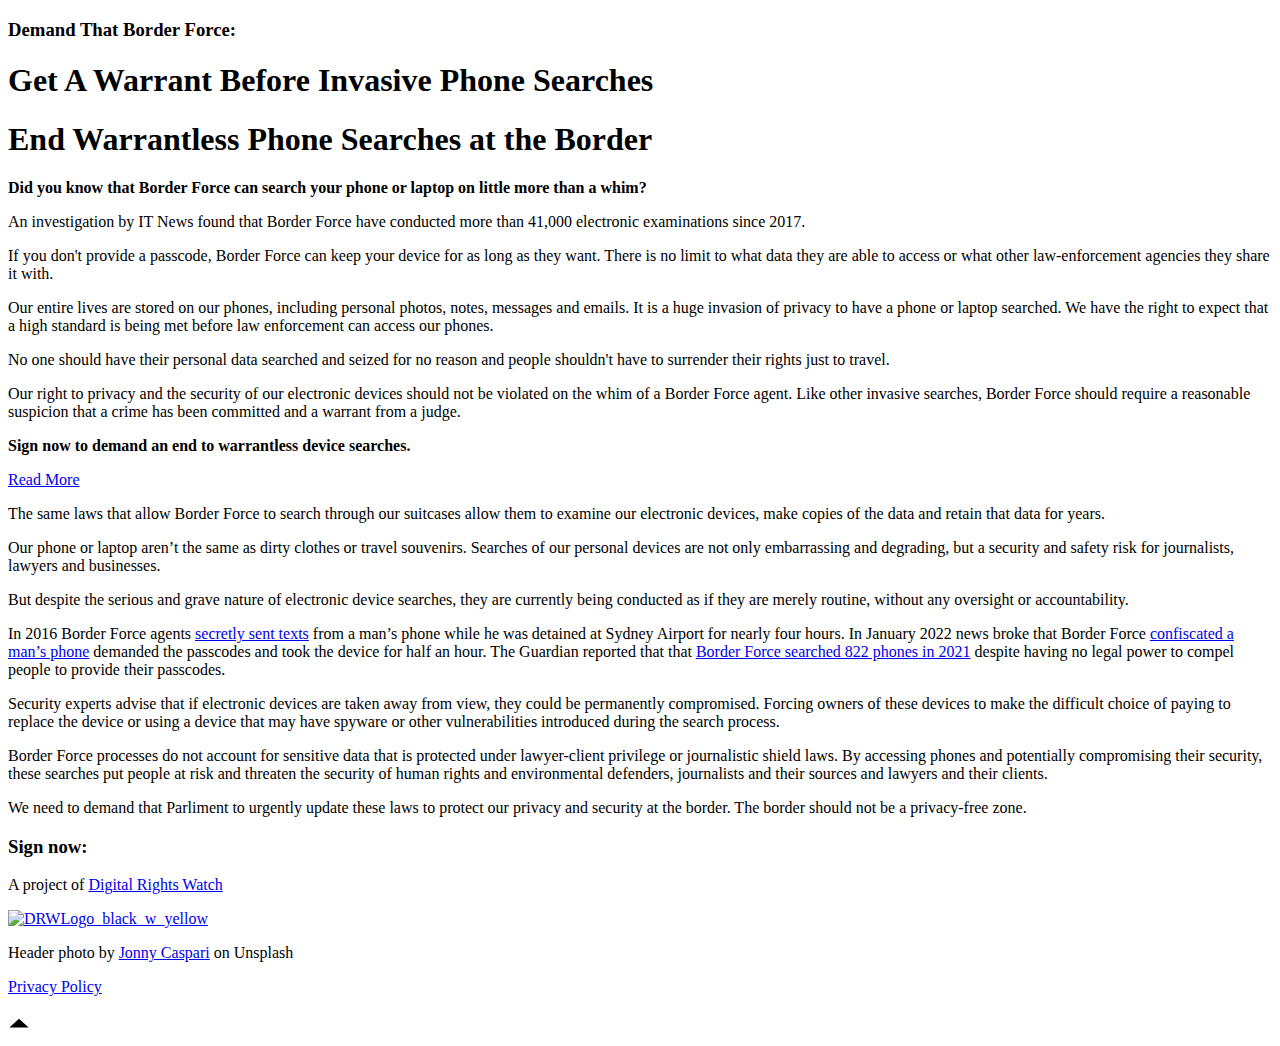
==== index.html @ 2db39a9e "donate page" ====
<!doctype html>
<html>
<head>
    <meta charset="utf-8">
    <meta name="keywords" content="">
    <meta name="description" content="Did you know that Border Forece can search your device on a whim?">
    <meta name="viewport" content="width=device-width, initial-scale=1.0, viewport-fit=cover">
	<link rel="canonical" href="https://privacyattheborder.com/">
	<meta name="robots" content="index, follow">
	<meta name="twitter:card" content="summary">
	<meta name="twitter:title" content="End Warrantless Device Searches">
	<meta name="twitter:description" content="Did you know that Border Force can search your device on a whim?">
	<meta name="twitter:image" content="https://privacyattheborder.com/img/Demand%20That%20Border%20Force.png">
	<meta property="og:type" content="website">
	<meta property="og:site_name" content="End Warrantless Device Searches">
	<meta property="og:title" content="End Warrantless Device Searches">
	<meta property="og:description" content="Did you know that Border Force can search your device on a whim?">
	<meta property="og:url" content="https://privacyattheborder.com/index.html"> 
	<meta property="og:image" content="https://privacyattheborder.com/img/Demand%20That%20Border%20Force.png">
    <link rel="shortcut icon" type="image/jpg" href="favicon.jpg">
    
	<link rel="stylesheet" type="text/css" href="./all.css?9372">
	<link href='https://fonts.googleapis.com/css?family=Work+Sans:400,900&display=swap&subset=latin,latin-ext' rel='stylesheet' type='text/css'>
    <title>End Warrantless Device Searches</title>


    
<!-- Analytics -->
 
<!-- Analytics END -->
    
</head>
<body>
<!-- Main container -->
<div class="page-container">
    
<!-- headline -->
<div class="bloc bgc-black bloc-bg-texture texture-pixels bg-Untitled-20design-2 d-bloc" id="headline">
	<div class="container bloc-lg bloc-lg-lg">
		<div class="row">
			<div class="text-md-left text-center text-lg-center col-lg-8 offset-lg-2">
				<h3 class="mg-md tc-white">
					<span class="text-highlight-grey">Demand That Border Force:</span><br>
				</h3>
				<h1 class="mg-md text-lg-center float-lg-none">
					<span class="text-highlight-blue">Get A Warrant Before Invasive Phone Searches</span><br>
				</h1>
			</div>
		</div>
	</div>
</div>
<!-- headline END -->

<!-- bloc-0 -->
<div class="bloc none l-bloc" id="bloc-0">
	<div class="container bloc-lg bloc-md-lg">
		<div class="row">
			<div class="col-sm-8 text-md-left text-center offset-lg-1 col-lg-6">
				<h1 class="mg-md btn-resize-mode h4-style text-sm-left text-left">
					End Warrantless Phone Searches at the Border
				</h1>
				<p class="text-sm-left text-left">
					<strong>Did you know that Border Force can search your phone or laptop on little more than a whim?</strong>
				</p>
				<p class="text-left">
					An investigation by IT News found that Border Force have conducted more than 41,000 electronic examinations since 2017.
				</p>
				<p>
					If you don't provide a passcode, Border Force can keep your device for as long as they want. There is no limit to what data they are able to access or what other law-enforcement agencies they share it with.
				</p>
				<p class="text-sm-left text-left">
					Our entire lives are stored on our phones, including personal photos, notes, messages and emails. It is a huge invasion of privacy to have a phone or laptop searched. We have the right to expect that a high standard is being met before law enforcement can access our phones.<br>
				</p>
				<p class="text-sm-left text-left">
					No one should have their personal data searched and seized for no reason and people shouldn't have to surrender their rights just to travel.
				</p>
				<p class="text-left">
					Our right to privacy and the security of our electronic devices should not be violated on the whim of a Border Force agent. Like other invasive searches, Border Force should require a reasonable suspicion that a crime has been committed and a warrant from a judge.
				</p>
				<p class="text-left">
					<strong>Sign now to demand an end to warrantless device searches.</strong>
				</p>
				<div id="accordion-33813">
					<div class="card">
						<div class="card-header" id="heading1">
							<a href="#" class="a-btn" data-toggle="collapse" data-target="#accordion-33813-item-1" aria-expanded="true" aria-controls="accordion-33813-item-1" target="#accordion-33813-item-1">Read More</a>
						</div>
						<div id="accordion-33813-item-1" class="collapse" aria-labelledby="heading1" data-parent="#accordion-33813">
							<div class="card-body">
								<p class="text-left">
									The same laws that allow Border Force to search through our suitcases allow them to examine our electronic devices, make copies of the data and retain that data for years.
								</p>
								<p class="text-left">
									Our phone or laptop aren&rsquo;t the same as dirty clothes or travel souvenirs. Searches of our personal devices are not only embarrassing and degrading, but a security and safety risk for journalists, lawyers and businesses.
								</p>
								<p class="text-left">
									But despite the serious and grave nature of electronic device searches, they are currently being conducted as if they are merely routine, without any oversight or accountability.
								</p>
								<p class="text-left">
									In 2016 Border Force agents <a href="https://www.smh.com.au/national/nsw/legal-action-after-border-force-officer-secretly-texted-on-passengers-phone-20160219-gmy8c3.html">secretly sent texts</a> from a man&rsquo;s phone while he was detained at Sydney Airport for nearly four hours. In January 2022 news broke that Border Force <a href="https://www.theguardian.com/world/2022/jan/18/returning-travellers-made-to-hand-over-phones-and-passcodes-to-australian-border-force">confiscated a man&rsquo;s phone</a> demanded the passcodes and took the device for half an hour. The Guardian reported that that <a href="https://www.theguardian.com/australia-news/2022/apr/08/australian-border-force-searched-822-phones-in-2021-despite-having-no-power-to-demand-passcodes">Border Force searched 822 phones in 2021</a> despite having no legal power to compel people to provide their passcodes.
								</p>
								<p class="text-left">
									Security experts advise that if electronic devices are taken away from view, they could be permanently compromised. Forcing owners of these devices to make the difficult choice of paying to replace the device or using a device that may have spyware or other vulnerabilities introduced during the search process.
								</p>
								<p class="text-left">
									Border Force processes do not account for sensitive data that is protected under lawyer-client privilege or journalistic shield laws. By accessing phones and potentially compromising their security, these searches put people at risk and threaten the security of human rights and environmental defenders, journalists and their sources and lawyers and their clients.
								</p>
								<p class="text-left">
									We need to demand that Parliment to urgently update these laws to protect our privacy and security at the border. The border should not be a privacy-free zone.
								</p>
							</div>
						</div>
					</div>
				</div>
			</div>
			<div class="col-sm-4 text-md-left text-center offset-lg--1 col-lg-4">
				<h3 class="mg-md text-sm-left text-left">
					Sign now:
				</h3>
				<div class=" ">
					<link href='https://actionnetwork.org/css/style-embed-whitelabel-v3.css' rel='stylesheet' type='text/css' /><script src='https://actionnetwork.org/widgets/v4/form/end-warrantless-phone-searches-at-the-border?format=js&source=widget'></script><div id='can-form-area-end-warrantless-phone-searches-at-the-border' style='width: 100%'><!-- this div is the target for our HTML insertion --></div>
					
				</div>
			</div>
		</div>
	</div>
</div>
<!-- bloc-0 END -->

<!-- bloc-2 -->
<div class="bloc bgc-persian-blue d-bloc" id="bloc-2">
	<div class="container bloc-lg bloc-md-lg">
		<div class="row">
			<div class="col-md-3 text-md-left text-center col-lg-3 offset-lg-1">
				<p class="text-white text-left">
					A project of <a class="text-white" href="https://digitalrightswatch.org.au">Digital Rights Watch</a>
				</p><a href="https://digitalrightswatch.org.au"><img src="img/lazyload-ph.png" data-src="img/DRWLogo_white_yellow.png" class="img-fluid mx-auto d-block lazyload" alt="DRWLogo_black_w_yellow" /></a>
			</div>
			<div class="col-md-3 text-md-left text-center col-lg-3">
			</div>
			<div class="col-md-3 text-md-left text-center offset-lg-0 bgc-persian-blue">
				<p class="text-white text-left">
					Header photo by <a class="text-white" href="https://unsplash.com/@jonnysplsh?utm_source=unsplash&amp;utm_medium=referral&amp;utm_content=creditCopyText">Jonny Caspari</a> on <span>Unsplash</span>
				</p>
				<p class="text-left">
					<a class="text-white" href="https://digitalrightswatch.org.au/privacy-policy/">Privacy Policy</a><br>
				</p>
			</div>
		</div>
	</div>
</div>
<!-- bloc-2 END -->

<!-- ScrollToTop Button -->
<a class="bloc-button btn btn-d scrollToTop" onclick="scrollToTarget('1',this)"><svg xmlns="http://www.w3.org/2000/svg" width="22" height="22" viewBox="0 0 32 32"><path class="scroll-to-top-btn-icon" d="M30,22.656l-14-13-14,13"/></svg></a>
<!-- ScrollToTop Button END-->


</div>
<!-- Main container END -->
    


<!-- Additional JS -->
<script src="./js/jquery.min.js?4415"></script>
<script src="./js/bootstrap.bundle.min.js?301"></script>
<script src="./js/blocs.min.js?9340"></script>
<script src="./js/lazysizes.min.js" defer></script>
<script src="./js/readmore-init.js?1168"></script><!-- Additional JS END -->


</body>
</html>
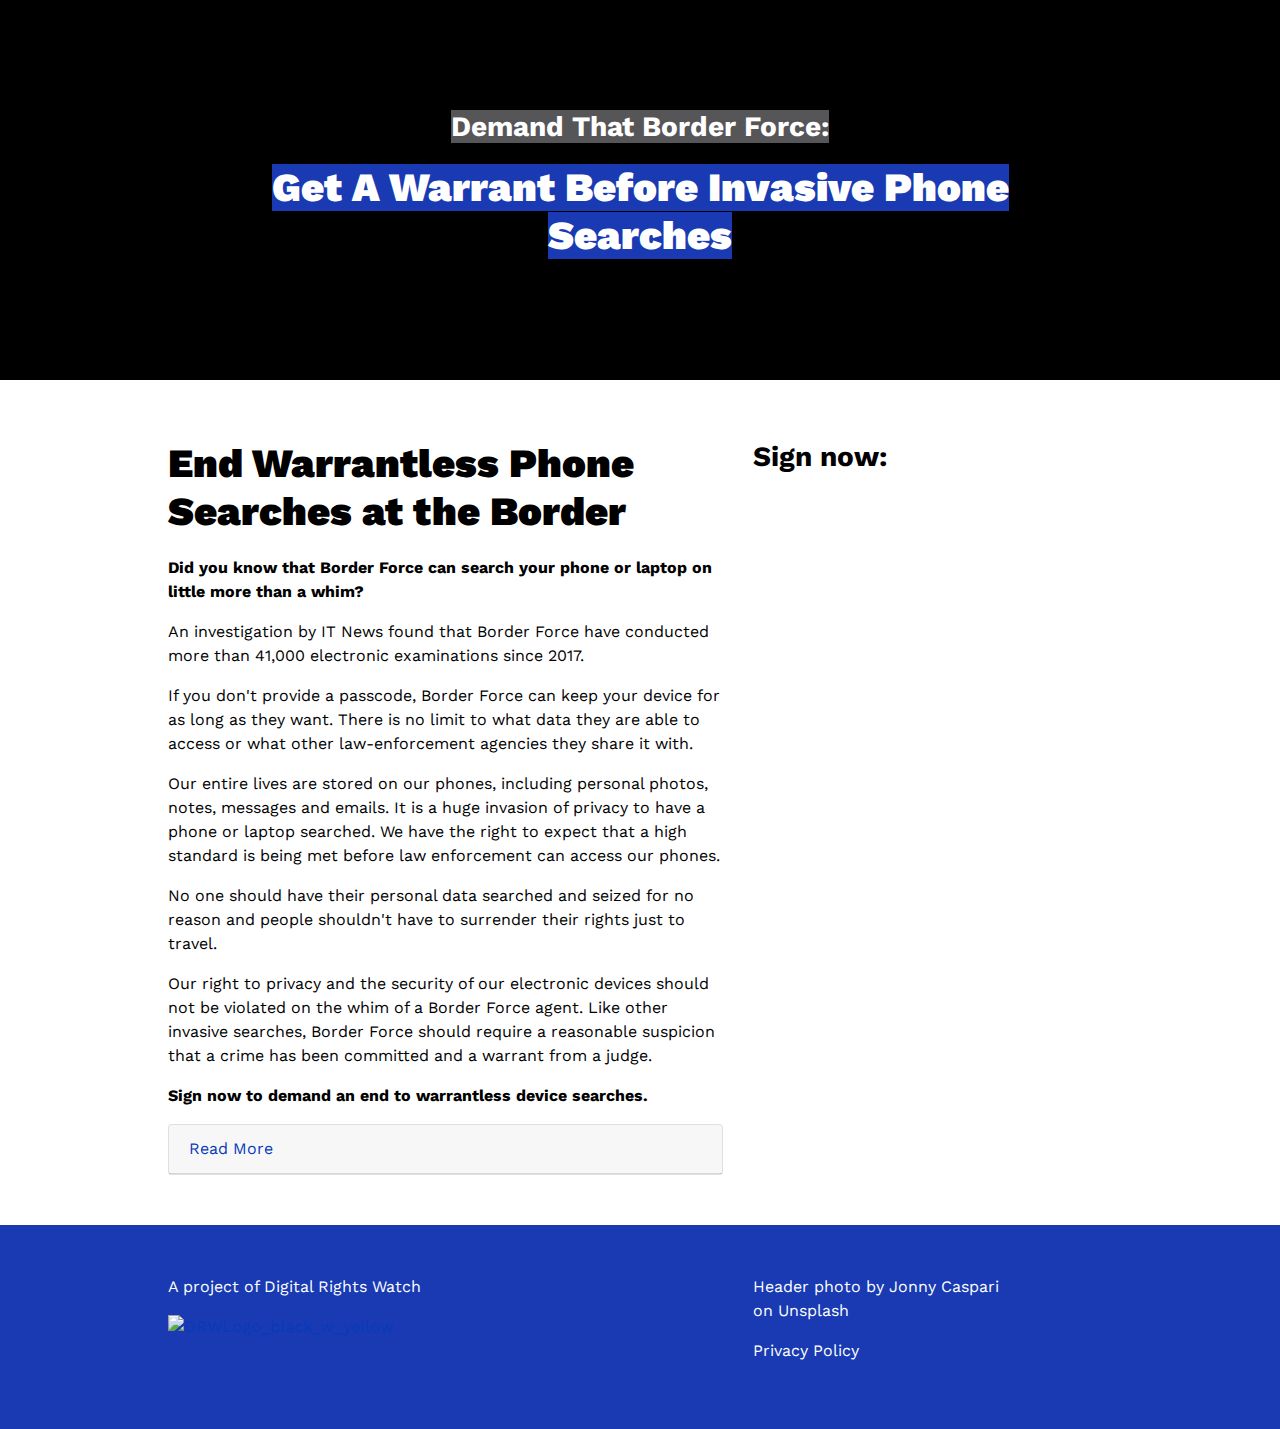
==== commit 06d50f36: "new donate flow" ====
--- a/index.html
+++ b/index.html
@@ -3,23 +3,23 @@
 <head>
     <meta charset="utf-8">
     <meta name="keywords" content="">
-    <meta name="description" content="Did you know that Border Forece can search your device on a whim?">
+    <meta name="description" content="Border Force can search your device on little more than a whim.">
     <meta name="viewport" content="width=device-width, initial-scale=1.0, viewport-fit=cover">
 	<link rel="canonical" href="https://privacyattheborder.com/">
 	<meta name="robots" content="index, follow">
 	<meta name="twitter:card" content="summary">
 	<meta name="twitter:title" content="End Warrantless Device Searches">
-	<meta name="twitter:description" content="Did you know that Border Force can search your device on a whim?">
+	<meta name="twitter:description" content="Border Force can search your device on little more than a whim.">
 	<meta name="twitter:image" content="https://privacyattheborder.com/img/Demand%20That%20Border%20Force.png">
 	<meta property="og:type" content="website">
 	<meta property="og:site_name" content="End Warrantless Device Searches">
 	<meta property="og:title" content="End Warrantless Device Searches">
-	<meta property="og:description" content="Did you know that Border Force can search your device on a whim?">
+	<meta property="og:description" content="Border Force can search your device on little more than a whim.">
 	<meta property="og:url" content="https://privacyattheborder.com/index.html"> 
 	<meta property="og:image" content="https://privacyattheborder.com/img/Demand%20That%20Border%20Force.png">
-    <link rel="shortcut icon" type="image/jpg" href="favicon.jpg">
+    <link rel="shortcut icon" type="image/jpg" href="favicon.jpg?3320">
     
-	<link rel="stylesheet" type="text/css" href="./all.css?9372">
+	<link rel="stylesheet" type="text/css" href="./all.css?2910">
 	<link href='https://fonts.googleapis.com/css?family=Work+Sans:400,900&display=swap&subset=latin,latin-ext' rel='stylesheet' type='text/css'>
     <title>End Warrantless Device Searches</title>
 
@@ -162,11 +162,11 @@
 
 
 <!-- Additional JS -->
-<script src="./js/jquery.min.js?4415"></script>
-<script src="./js/bootstrap.bundle.min.js?301"></script>
-<script src="./js/blocs.min.js?9340"></script>
+<script src="./js/jquery.min.js?828"></script>
+<script src="./js/bootstrap.bundle.min.js?9626"></script>
+<script src="./js/blocs.min.js?4075"></script>
 <script src="./js/lazysizes.min.js" defer></script>
-<script src="./js/readmore-init.js?1168"></script><!-- Additional JS END -->
+<script src="./js/readmore-init.js?5469"></script><!-- Additional JS END -->
 
 
 </body>
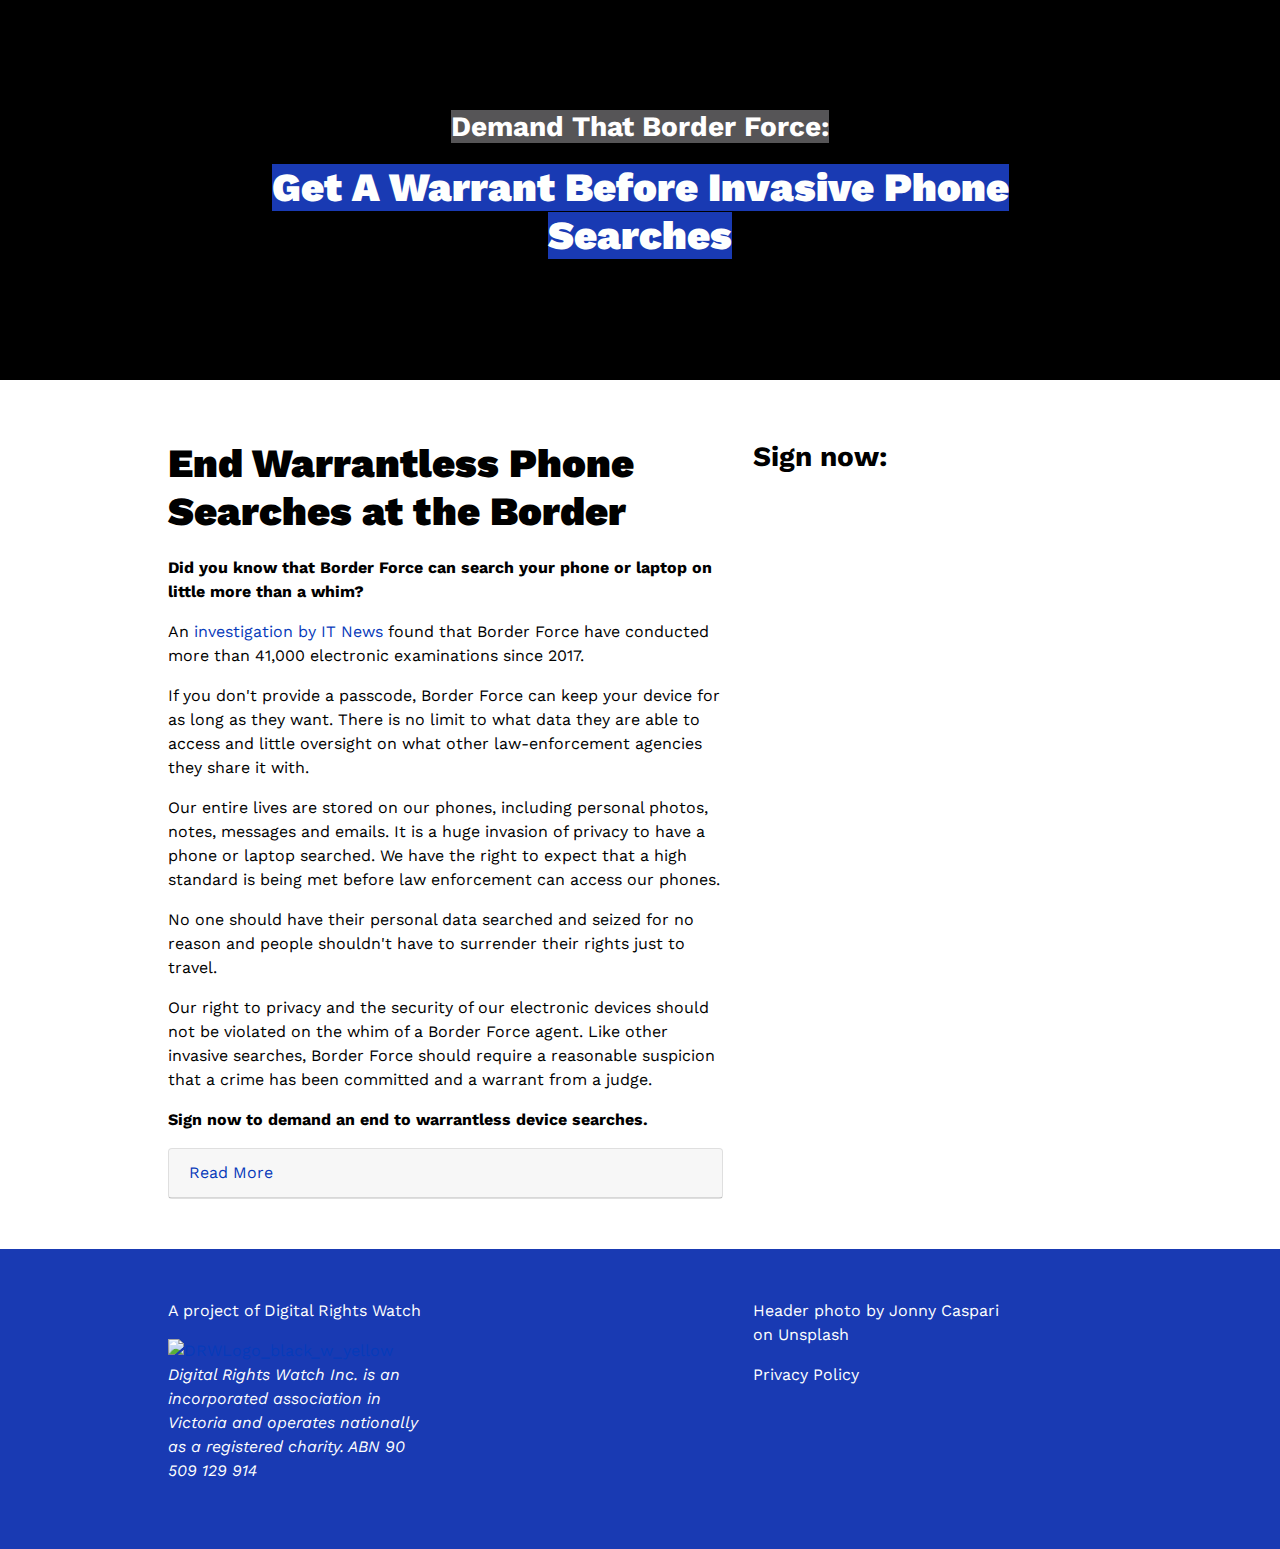
==== commit ed7b65c4: "links" ====
--- a/index.html
+++ b/index.html
@@ -17,9 +17,9 @@
 	<meta property="og:description" content="Border Force can search your device on little more than a whim.">
 	<meta property="og:url" content="https://privacyattheborder.com/index.html"> 
 	<meta property="og:image" content="https://privacyattheborder.com/img/Demand%20That%20Border%20Force.png">
-    <link rel="shortcut icon" type="image/jpg" href="favicon.jpg?3320">
+    <link rel="shortcut icon" type="image/jpg" href="favicon.jpg">
     
-	<link rel="stylesheet" type="text/css" href="./all.css?2910">
+	<link rel="stylesheet" type="text/css" href="./all.css?5589">
 	<link href='https://fonts.googleapis.com/css?family=Work+Sans:400,900&display=swap&subset=latin,latin-ext' rel='stylesheet' type='text/css'>
     <title>End Warrantless Device Searches</title>
 
@@ -39,10 +39,10 @@
 	<div class="container bloc-lg bloc-lg-lg">
 		<div class="row">
 			<div class="text-md-left text-center text-lg-center col-lg-8 offset-lg-2">
-				<h3 class="mg-md tc-white">
+				<h3 class="mg-md tc-white text-md-center">
 					<span class="text-highlight-grey">Demand That Border Force:</span><br>
 				</h3>
-				<h1 class="mg-md text-lg-center float-lg-none">
+				<h1 class="mg-md text-lg-center float-lg-none text-md-center">
 					<span class="text-highlight-blue">Get A Warrant Before Invasive Phone Searches</span><br>
 				</h1>
 			</div>
@@ -63,10 +63,10 @@
 					<strong>Did you know that Border Force can search your phone or laptop on little more than a whim?</strong>
 				</p>
 				<p class="text-left">
-					An investigation by IT News found that Border Force have conducted more than 41,000 electronic examinations since 2017.
+					An <a href="https://www.itnews.com.au/news/border-force-searched-more-than-40000-devices-in-five-years-580839" data-target="_blank" target="_blank">investigation by IT News</a> found that Border Force have conducted more than 41,000 electronic examinations since 2017.
 				</p>
-				<p>
-					If you don't provide a passcode, Border Force can keep your device for as long as they want. There is no limit to what data they are able to access or what other law-enforcement agencies they share it with.
+				<p class="text-left">
+					If you don't provide a passcode, Border Force can keep your device for as long as they want. There is no limit to what data they are able to access and little oversight on what other law-enforcement agencies they share it with.
 				</p>
 				<p class="text-sm-left text-left">
 					Our entire lives are stored on our phones, including personal photos, notes, messages and emails. It is a huge invasion of privacy to have a phone or laptop searched. We have the right to expect that a high standard is being met before law enforcement can access our phones.<br>
@@ -97,7 +97,7 @@
 									But despite the serious and grave nature of electronic device searches, they are currently being conducted as if they are merely routine, without any oversight or accountability.
 								</p>
 								<p class="text-left">
-									In 2016 Border Force agents <a href="https://www.smh.com.au/national/nsw/legal-action-after-border-force-officer-secretly-texted-on-passengers-phone-20160219-gmy8c3.html">secretly sent texts</a> from a man&rsquo;s phone while he was detained at Sydney Airport for nearly four hours. In January 2022 news broke that Border Force <a href="https://www.theguardian.com/world/2022/jan/18/returning-travellers-made-to-hand-over-phones-and-passcodes-to-australian-border-force">confiscated a man&rsquo;s phone</a> demanded the passcodes and took the device for half an hour. The Guardian reported that that <a href="https://www.theguardian.com/australia-news/2022/apr/08/australian-border-force-searched-822-phones-in-2021-despite-having-no-power-to-demand-passcodes">Border Force searched 822 phones in 2021</a> despite having no legal power to compel people to provide their passcodes.
+									In 2016 Border Force agents <a href="https://www.smh.com.au/national/nsw/legal-action-after-border-force-officer-secretly-texted-on-passengers-phone-20160219-gmy8c3.html">secretly sent texts</a> from a man&rsquo;s phone while he was detained at Sydney Airport for nearly four hours. In January 2022 news broke that Border Force <a href="https://www.theguardian.com/world/2022/jan/18/returning-travellers-made-to-hand-over-phones-and-passcodes-to-australian-border-force">confiscated a man&rsquo;s phone</a>, demanded the passcodes and took the device for half an hour. The Guardian reported that&nbsp;<a href="https://www.theguardian.com/australia-news/2022/apr/08/australian-border-force-searched-822-phones-in-2021-despite-having-no-power-to-demand-passcodes">Border Force searched 822 phones in 2021</a> despite having no legal power to compel people to provide their passcodes.
 								</p>
 								<p class="text-left">
 									Security experts advise that if electronic devices are taken away from view, they could be permanently compromised. Forcing owners of these devices to make the difficult choice of paying to replace the device or using a device that may have spyware or other vulnerabilities introduced during the search process.
@@ -135,6 +135,9 @@
 				<p class="text-white text-left">
 					A project of <a class="text-white" href="https://digitalrightswatch.org.au">Digital Rights Watch</a>
 				</p><a href="https://digitalrightswatch.org.au"><img src="img/lazyload-ph.png" data-src="img/DRWLogo_white_yellow.png" class="img-fluid mx-auto d-block lazyload" alt="DRWLogo_black_w_yellow" /></a>
+				<p class="text-left text-white">
+					<i>Digital Rights Watch Inc. is an incorporated association in Victoria and operates nationally as a registered charity. ABN 90 509 129 914</i>
+				</p>
 			</div>
 			<div class="col-md-3 text-md-left text-center col-lg-3">
 			</div>
@@ -162,11 +165,11 @@
 
 
 <!-- Additional JS -->
-<script src="./js/jquery.min.js?828"></script>
-<script src="./js/bootstrap.bundle.min.js?9626"></script>
-<script src="./js/blocs.min.js?4075"></script>
+<script src="./js/jquery.min.js?2449"></script>
+<script src="./js/bootstrap.bundle.min.js?1866"></script>
+<script src="./js/blocs.min.js?1968"></script>
 <script src="./js/lazysizes.min.js" defer></script>
-<script src="./js/readmore-init.js?5469"></script><!-- Additional JS END -->
+<script src="./js/readmore-init.js?3526"></script><!-- Additional JS END -->
 
 
 </body>
